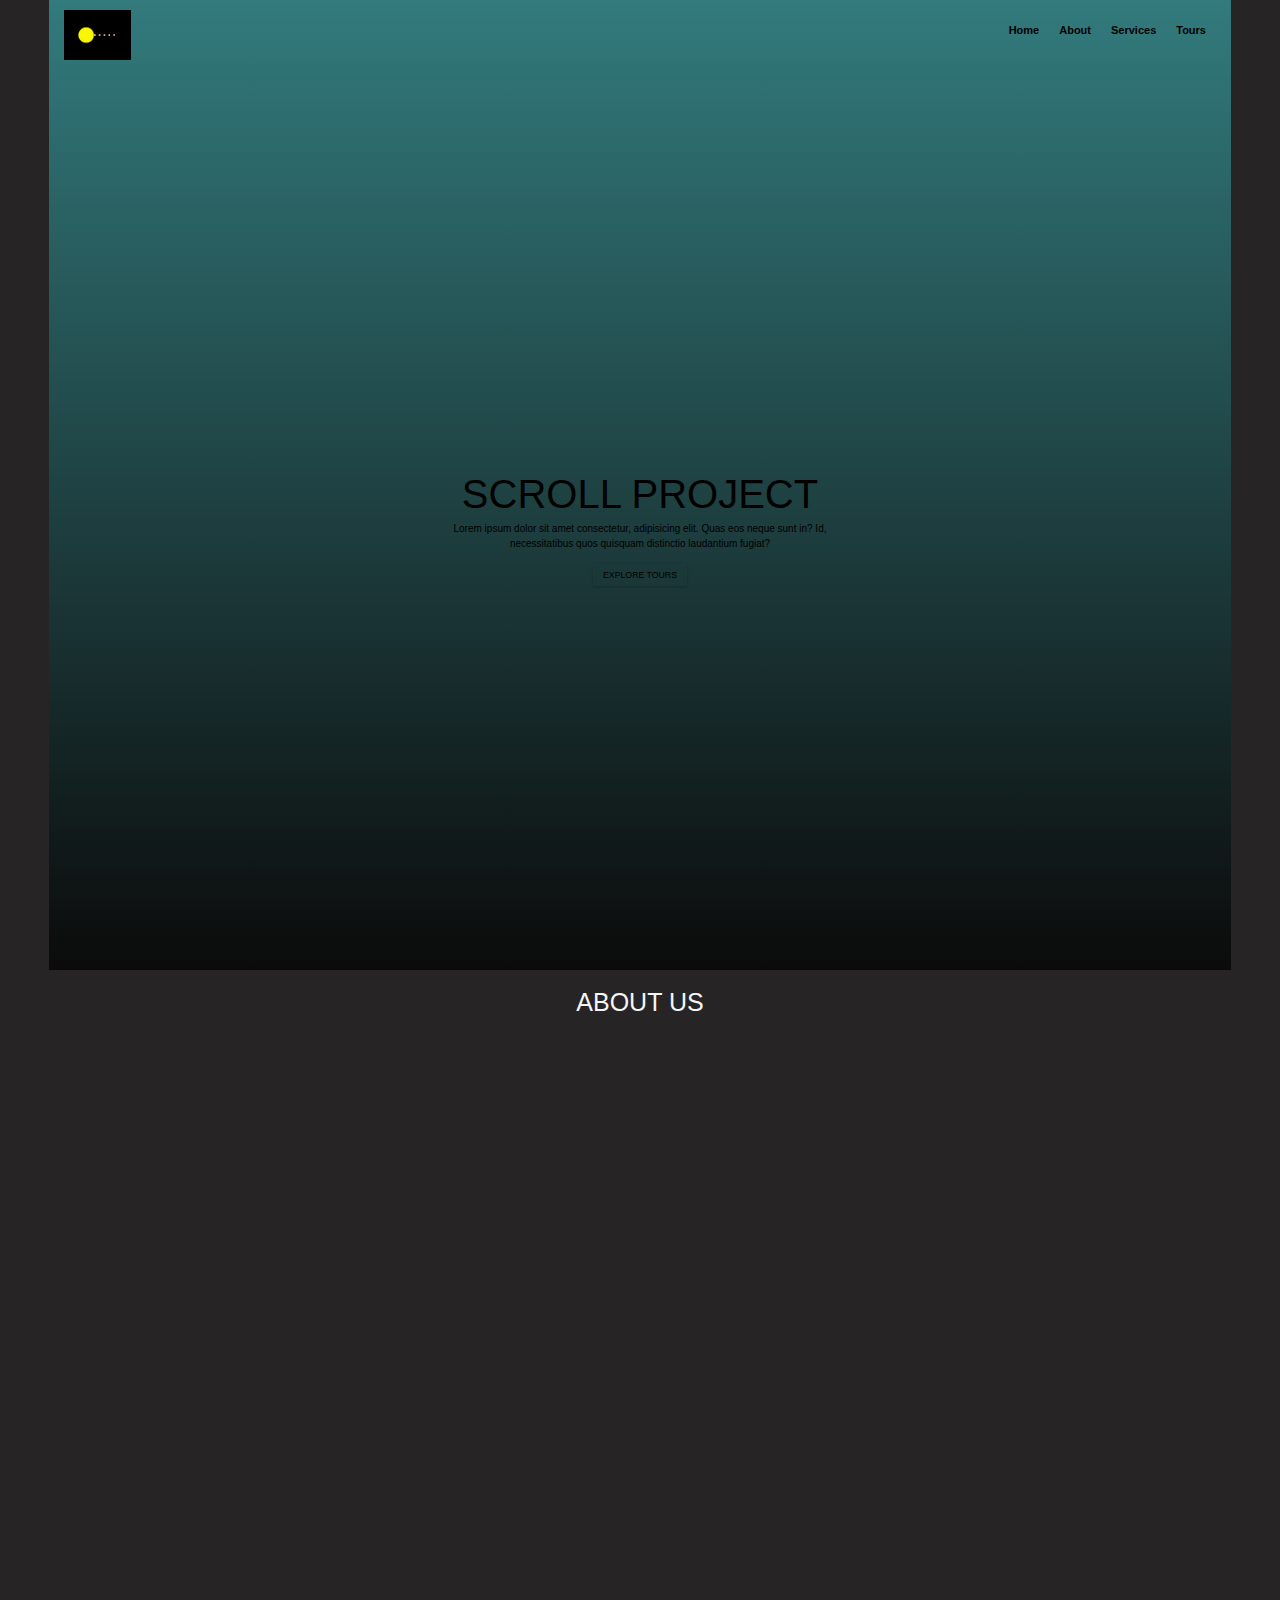
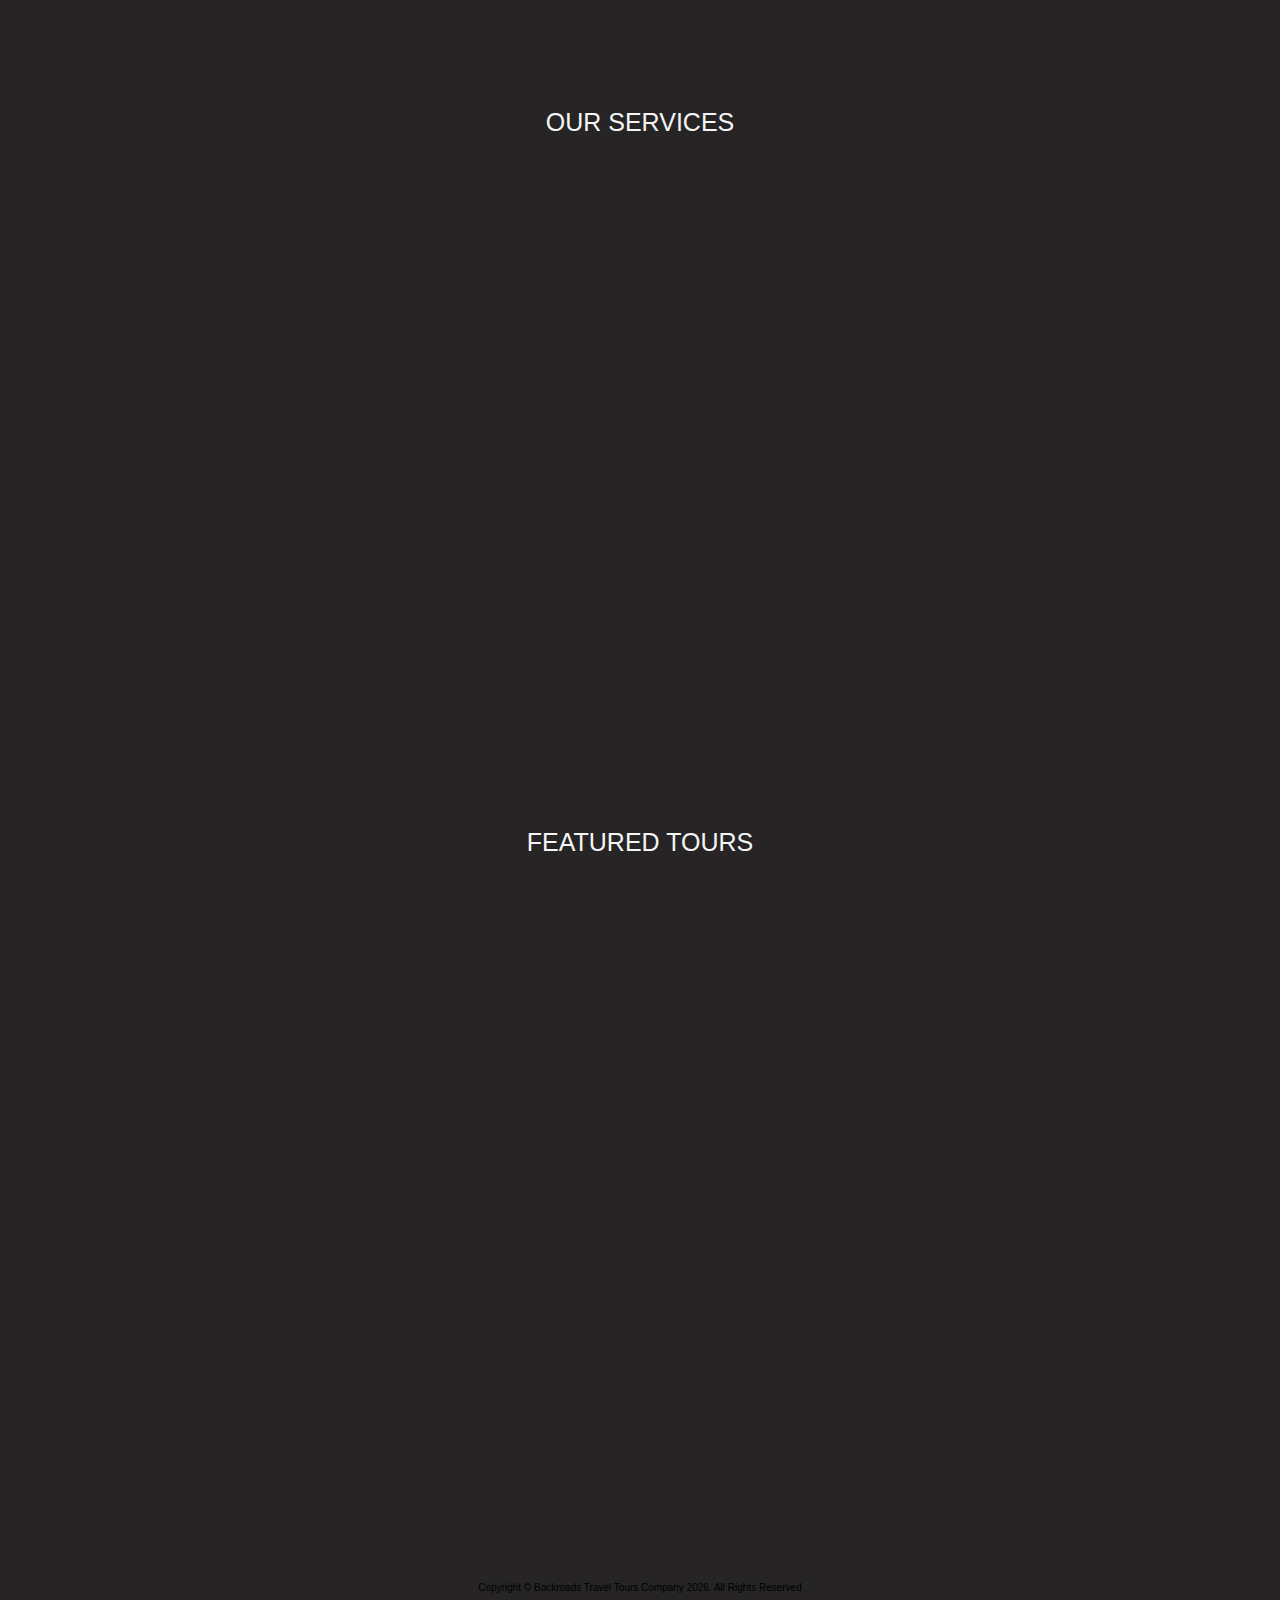
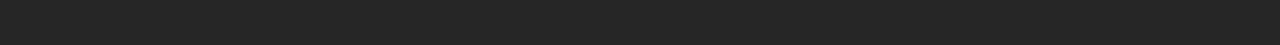
==== scroll.html @ 3a5ac3e6 "Save" ====
<!DOCTYPE html>
<html lang="en">
<head>
    <meta charset="UTF-8">
    <meta http-equiv="X-UA-Compatible" content="IE=edge">
    <meta name="viewport" content="width=device-width, initial-scale=1.0">
    <link href="https://fonts.googleapis.com/css?family=Raleway%7CRighteous" rel="stylesheet">
    <link rel='shortcut icon' type='image/x-icon' href='favicon.ico' />
    <link rel="stylesheet" href="https://use.fontawesome.com/releases/v5.7.2/css/all.css" integrity="sha384-fnmOCqbTlWIlj8LyTjo7mOUStjsKC4pOpQbqyi7RrhN7udi9RwhKkMHpvLbHG9Sr" crossorigin="anonymous">
    <link rel="stylesheet" href="https://cdn.jsdelivr.net/npm/bootstrap@3.4.1/dist/css/bootstrap.min.css" integrity="sha384-HSMxcRTRxnN+Bdg0JdbxYKrThecOKuH5zCYotlSAcp1+c8xmyTe9GYg1l9a69psu" crossorigin="anonymous">
    <link rel="stylesheet" href="assets.folder/style.css/scroll.css">
    <!-- <link rel="stylesheet" href="assets.folder/style.css/gloval.css"> -->
    <link rel="stylesheet" href="bank.html">
    <link rel="stylesheet" href="counter.html">
    <title>Love Javascript</title>
</head>
<body style="background-color: rgb(38, 36, 36);">
  <main>
    <header id="home">
        <!-- navbar -->
        <nav id="nav">
          <div class="nav-center">
            <!-- nav header -->
            <div class="nav-header">
              <img src="./assets.folder/images/loader.gif" class="logo" alt="logo" />
              <button class="nav-toggle">
                <i class="fas fa-bars"></i>
              </button>
            </div>
            <!-- links -->
            <div class="links-container">
              <ul class="links">
                <li>
                  <a href="#home" class="scroll-link">home</a>
                </li>
                <li>
                  <a href="#about" class="scroll-link">about</a>
                </li>
                <li>
                  <a href="#services" class="scroll-link">services</a>
                </li>
                <li>
                  <a href="#tours" class="scroll-link">tours</a>
                </li>
              </ul>
            </div>
          </div>
        </nav>
        <!-- banner -->
        <div class="banner">
          <div class="container">
            <h1>scroll project</h1>
            <p>
              Lorem ipsum dolor sit amet consectetur, adipisicing elit. Quas eos
              neque sunt in? Id, necessitatibus quos quisquam distinctio
              laudantium fugiat?
            </p>
            <a href="#tours" class="scroll-link btn btn-white">explore tours</a>
          </div>
        </div>
      </header>
      <!-- about -->
      <section id="about" class="section">
        <div class="title">
          <h2>about <span>us</span></h2>
        </div>
      </section>
      <!-- services -->
      <section id="services" class="section">
        <div class="title">
          <h2>our <span>services</span></h2>
        </div>
      </section>
      <!-- contact -->
      <section id="tours" class="section">
        <div class="title">
          <h2>featured <span>tours</span></h2>
        </div>
      </section>
      <!-- footer -->
      <footer class="section">
        <p>
          copyright &copy; backroads travel tours company
          <span id="date"></span>. all rights reserved
        </p>
      </footer>
      <a class="scroll-link top-link" href="#home">
        <i class="fas fa-arrow-up"></i>
      </a>

  </main>
 


    <script src="assets.folder/js/scroll.js"></script>
    <!-- <script src="assets.folder/js/script.js"></script> -->
</body>
</html>
---- assets.folder/style.css/scroll.css ----
html {
    scroll-behavior: smooth;
  }
  *,
  ::after,
  ::before {
    margin: 0;
    padding: 0;
    box-sizing: border-box;
  }
  body {
    font-family: var(--ff-secondary);
    background: var(--clr-grey-10);
    color: var(--clr-grey-1);
    line-height: 1.5;
    font-size: 0.875rem;
  }
  ul {
    list-style-type: none;
  }
  a {
    text-decoration: none;
  }
  img:not(.logo) {
    width: 100%;
  }
  img {
    display: block;
  }
  
  h1,
  h2,
  h3,
  h4 {
    letter-spacing: var(--spacing);
    text-transform: capitalize;
    line-height: 1.25;
    margin-bottom: 0.75rem;
    font-family: var(--ff-primary);
    color: whitesmoke;
  }
  h1 {
    font-size: 3rem;
  }
  h2 {
    font-size: 2rem;
  }
  h3 {
    font-size: 1.25rem;
  }
  h4 {
    font-size: 0.875rem;
  }
  p {
    margin-bottom: 1.25rem;
    color: whitesmoke;
  }
  @media screen and (min-width: 800px) {
    h1 {
      font-size: 4rem;
    }
    h2 {
      font-size: 2.5rem;
    }
    h3 {
      font-size: 1.75rem;
    }
    h4 {
      font-size: 1rem;
    }
    body {
      font-size: 1rem;
    }
    h1,
    h2,
    h3,
    h4 {
      line-height: 1;
    }
  }
  /*  global classes */
  
  .btn {
    text-transform: uppercase;
    background: transparent;
    color: var(--clr-black);
    padding: 0.375rem 0.75rem;
    letter-spacing: var(--spacing);
    display: inline-block;
    transition: var(--transition);
    font-size: 0.875rem;
    border: 2px solid var(--clr-black);
    cursor: pointer;
    box-shadow: 0 1px 3px rgba(0, 0, 0, 0.2);
    border-radius: var(--radius);
  }
  .btn:hover {
    color: var(--clr-white);
    background: var(--clr-black);
  }
  .btn-white {
    color: var(--clr-white);
    border-color: var(--clr-white);
    border-radius: 0;
    padding: 0.5rem 1rem;
  }
  .btn:hover {
    background: var(--clr-white);
    color: var(--clr-secondary);
  }
  /* section */
  .section {
    padding-bottom: 5rem;
  }
  
  .section-center {
    width: 90vw;
    margin: 0 auto;
    max-width: 1170px;
  }
  @media screen and (min-width: 992px) {
    .section-center {
      width: 95vw;
    }
  }
  main {
    min-height: 100vh;
    display: grid;
    place-items: center;
  }
  /*
  =============== 
  Scroll
  ===============
  */
  /* navbar */
  nav {
    background: var(--clr-white);
    padding: 1rem 1.5rem;
  }
  /* fixed nav */
  .fixed-nav {
    position: fixed;
    top: 0;
    left: 0;
    width: 100%;
    background: var(--clr-white);
    box-shadow: var(--light-shadow);
  }
  .fixed-nav .links a {
    color: var(--clr-grey-1);
  }
  .fixed-nav .links a:hover {
    color: var(--clr-secondary);
  }
  /* .fixed-nav .links-container {
    height: auto !important;
  } */
  .nav-header {
    display: flex;
    align-items: center;
    justify-content: space-between;
  }
  .nav-toggle {
    font-size: 1.5rem;
    color: var(--clr-grey-1);
    background: transparent;
    border-color: transparent;
    transition: var(--transition);
    cursor: pointer;
  }
  .nav-toggle:hover {
    color: var(--clr-secondary);
  }
  .logo {
    height: 50px;
  }
  .links-container {
    height: 0;
    overflow: hidden;
    
    transition: var(--transition);
  }
  .show-links {
    height: 200px;
  }
  .links a {
    background: var(--clr-white);
    color: whitesmoke;
    font-size: 1.1rem;
    text-transform: capitalize;
    letter-spacing: var(--spacing);
    display: block;
    transition: var(--transition);
    font-weight: bold;
    padding: 0.75rem 0;
  }
  .links a:hover {
    color: var(--clr-grey-1);
  }
  @media screen and (min-width: 800px) {
    nav {
      background: transparent;
    }
    .nav-center {
      width: 90vw;
      max-width: 1170px;
      margin: 0 auto;
      display: flex;
      align-items: center;
      justify-content: space-between;
    }
    .nav-header {
      padding: 0;
    }
    .nav-toggle {
      display: none;
    }
    .links-container {
      height: auto !important;
      
    }
    .links {
      display: flex;
    }
    .links a {
      background: transparent;
      color: var(--clr-white);
      font-size: 1.1rem;
      text-transform: capitalize;
      letter-spacing: var(--spacing);
      display: block;
      transition: var(--transition);
      margin: 0 1rem;
      font-weight: bold;
      padding: 0;
    }
    .links a:hover {
      color: var(--clr-white);
    }
  }
  /* hero */
  header {
    min-height: 100vh;
    background: linear-gradient(rgba(63, 208, 212, 0.5), rgba(0, 0, 0, 0.7)),
      url(./hero-bcg.jpeg) center/cover no-repeat;
  }
  .banner {
    min-height: 100vh;
    display: grid;
    place-items: center;
    text-align: center;
  }
  .container h1 {
    color: var(--clr-white);
    text-transform: uppercase;
  }
  .container p {
    color: var(--clr-white);
    max-width: 25rem;
    margin: 0 auto;
    margin-bottom: 1.25rem;
  }
  @media screen and (min-width: 768px) {
    .container p {
      max-width: 40rem;
    }
  }
  /* sections and title */
  .title h2 {
    text-align: center;
    text-transform: uppercase;
  }
  .title span {
    color: var(--clr-secondary);
  }
  #about,
  #services,
  #tours {
    height: 80vh;
  }
  #services {
    background: var(--clr-white);
  }
  footer {
    background: var(--clr-grey-1);
    padding: 5rem 1rem;
  }
  footer p {
    color: var(--clr-white);
    text-align: center;
    text-transform: capitalize;
    letter-spacing: var(--spacing);
    margin-bottom: 0;
  }
  
  .top-link {
    font-size: 1.25rem;
    position: fixed;
    bottom: 3rem;
    right: 3rem;
    background: var(--clr-secondary);
    width: 2rem;
    height: 2rem;
    display: grid;
    place-items: center;
    border-radius: var(--radius);
    color: var(--clr-white);
    animation: bounce 2s ease-in-out infinite;
    visibility: hidden;
    z-index: -100;
  }
  .show-link {
    visibility: visible;
    z-index: 100;
  }
  
  @keyframes bounce {
    0% {
      transform: scale(1);
    }
    50% {
      transform: scale(1.5);
    }
    100% {
      transform: scale(1);
    }
  }
---- assets.folder/style.css/gloval.css ----
body {
    background-color: rgb(38, 36, 36);
    font-family: "Raleway", sans-serif;
    text-align: center;
}
/* ----------------------------------- nav */
.sidebar-toggle {
  position: fixed;
  top: 2rem;
  right: 3rem;
  font-size: 2rem;
  background: transparent;
  border-color: transparent;
  color: #a3a0a0;
  transition: var(--transition);
  cursor: pointer;
  animation: bounce 2s ease-in-out infinite;
}
.sidebar-toggle:hover {
  color: #a3a0a0;
}
@keyframes bounce {
  0% {
    transform: scale(1);
  }
  50% {
    transform: scale(1.5);
  }
  100% {
    transform: scale(1);
  }
}
ul {
  list-style-type: none;
}
a {
  text-decoration: none;
}
p {
  color: #a3a0a0;
}
h1, h2, h3, h4 {
  color: #a3a0a0;
}

.sidebar-header {
  display: flex;
  justify-content: space-between;
  align-items: center;
  padding: 1rem 1.5rem;
}
.close-btn {
  font-size: 1.75rem;
  background: transparent;
  border-color: transparent;
  color: #a3a0a0;
  transition: var(--transition);
  cursor: pointer;
  color: var(--clr-red-dark);
}
.close-btn:hover {
  color: #a3a0a0;
  transform: rotate(360deg);
}
.logo {
  justify-self: center;
  height: 40px;
}

.links a {
  display: block;
  font-size: 2rem;
  text-transform: capitalize;
  padding: 1rem 1.5rem;
  color: black;
  transition: var(--transition);
}
.links a:hover {
  background: var(--clr-primary-8);
  color: var(--clr-primary-5);
  padding-left: 1.75rem;
}
.social-icons {
  justify-self: center;
  display: flex;
  padding-bottom: 2rem;
}
.social-icons a {
  font-size: 2rem;
  margin: 0 0.5rem;
  color: black;
  transition: var(--transition);
}
.social-icons a:hover {
  color: var(--clr-primary-1);
}

.sidebar {
  position: fixed;
  top: 0;
  left: 0;
  width: 100%;
  height: 100%;
  background: #a3a0a0;
  display: grid;
  grid-template-rows: auto 1fr auto;
  row-gap: 1rem;
  box-shadow: var(--clr-red-dark);
  transition: var(--transition);
  transform: translate(-100%);
}
.show-sidebar {
  transform: translate(0);
}
@media screen and (min-width: 676px) {
  .sidebar {
    width: 400px;
  }
}
h1 {
    color: #a3a0a0;
}

button {
    position: relative;
    padding: 10px 20px;
    border-radius: 7px;
    border: 1px solid rgb(9, 32, 7);
    font-size: 14px;
    text-transform: uppercase;
    font-weight: 600;
    letter-spacing: 2px;
    background: transparent;
    color: #fff;
    overflow: hidden;
    box-shadow: 0 0 0 0 transparent;
    -webkit-transition: all 0.2s ease-in;
    -moz-transition: all 0.2s ease-in;
    transition: all 0.2s ease-in;
  }
  
  button:hover {
    background: rgb(9, 32, 7);
    box-shadow: 0 0 30px 5px rgb(9, 32, 7);
    -webkit-transition: all 0.2s ease-out;
    -moz-transition: all 0.2s ease-out;
    transition: all 0.2s ease-out;
  }
  
  button:hover::before {
    -webkit-animation: sh02 0.5s 0s linear;
    -moz-animation: sh02 0.5s 0s linear;
    animation: sh02 0.5s 0s linear;
  }
  
  button::before {
    content: '';
    display: block;
    width: 0px;
    height: 86%;
    position: absolute;
    top: 7%;
    left: 0%;
    opacity: 0;
    background: #fff;
    box-shadow: 0 0 50px 30px #fff;
    -webkit-transform: skewX(-20deg);
    -moz-transform: skewX(-20deg);
    -ms-transform: skewX(-20deg);
    -o-transform: skewX(-20deg);
    transform: skewX(-20deg);
  }
  
  @keyframes sh02 {
    from {
      opacity: 0;
      left: 0%;
    }
  
    50% {
      opacity: 1;
    }
  
    to {
      opacity: 0;
      left: 100%;
    }
  }
  
  button:active {
    box-shadow: 0 0 0 0 transparent;
    -webkit-transition: box-shadow 0.2s ease-in;
    -moz-transition: box-shadow 0.2s ease-in;
    transition: box-shadow 0.2s ease-in;
  }
#main {
    color: #a3a0a0;
}
#value {
    font-size: 7rem;
}

/* ---------------------------------book */
.book {
  position: relative;
  border-radius: 10px;
  width: 220px;
  height: 300px;
  background-color: whitesmoke;
  -webkit-box-shadow: 1px 1px 12px #000;
  box-shadow: 1px 1px 12px #000;
  -webkit-transform: preserve-3d;
  -ms-transform: preserve-3d;
  transform: preserve-3d;
  -webkit-perspective: 2000px;
  perspective: 2000px;
  display: -webkit-box;
  display: -ms-flexbox;
  display: flex;
  -webkit-box-align: center;
  -ms-flex-align: center;
  align-items: center;
  -webkit-box-pack: center;
  -ms-flex-pack: center;
  justify-content: center;
  color: #000;
}

.cover {
  top: 0;
  position: absolute;
  background-color: lightgray;
  width: 100%;
  height: 100%;
  border-radius: 10px;
  cursor: pointer;
  -webkit-transition: all 0.5s;
  transition: all 0.5s;
  -webkit-transform-origin: 0;
  -ms-transform-origin: 0;
  transform-origin: 0;
  -webkit-box-shadow: 1px 1px 12px #000;
  box-shadow: 1px 1px 12px #000;
  display: -webkit-box;
  display: -ms-flexbox;
  display: flex;
  -webkit-box-align: center;
  -ms-flex-align: center;
  align-items: center;
  -webkit-box-pack: center;
  -ms-flex-pack: center;
  justify-content: center;
}

.book:hover .cover {
  -webkit-transition: all 0.5s;
  transition: all 0.5s;
  -webkit-transform: rotatey(-80deg);
  -ms-transform: rotatey(-80deg);
  transform: rotatey(-80deg);
}

p {
  font-size: 20px;
  font-weight: bolder;
}
.open-modal {
  visibility: hidden;
  z-index: 10;
}
/* ------------------------------question style */
.section {
  padding: 5rem 0;
}

.section-center {
  width: 90vw;
  margin: 0 auto;
  max-width: 1170px;
}
@media screen and (min-width: 992px) {
  .section-center {
    width: 95vw;
  }
}
main {
  min-height: 100vh;
  display: grid;
  place-items: center;
}
/*
=============== 
Questions
===============
*/
.title {
  margin-top: 15vh;
  margin-bottom: 4rem;
}
.title h2 {
  color: black;
  text-align: center;
}
.section-center {
  max-width: var(--fixed-width);
}
.question {
  background: #a3a0a0;
  border-radius: #a3a0a0;
  box-shadow: var(--light-shadow);
  padding: 1.5rem 1.5rem 0 1.5rem;
  margin-bottom: 2rem;
}
.question-title {
  display: flex;
  justify-content: space-between;
  align-items: center;
  text-transform: capitalize;
  padding-bottom: 1rem;
}

.question-title p {
  margin-bottom: 0;
  letter-spacing: var(--spacing);
  color: black;
}
.question-btn {
  font-size: 1.5rem;
  background: transparent;
  border-color: transparent;
  cursor: pointer;
  color: black;
  transition: var(--transition);
}
.question-btn:hover {
  transform: rotate(90deg);
}
.question-text {
  padding: 1rem 0 1.5rem 0;
  border-top: 1px solid rgba(0, 0, 0, 0.2);
}
.question-text p {
  margin-bottom: 0;
  color: black;
}
/* hide text */
.question-text {
  display: none;
}
.show-text .question-text {
  display: block;
}
.minus-icon {
  display: none;
}
.show-text .minus-icon {
  display: inline;
}
.show-text .plus-icon {
  display: none;
}
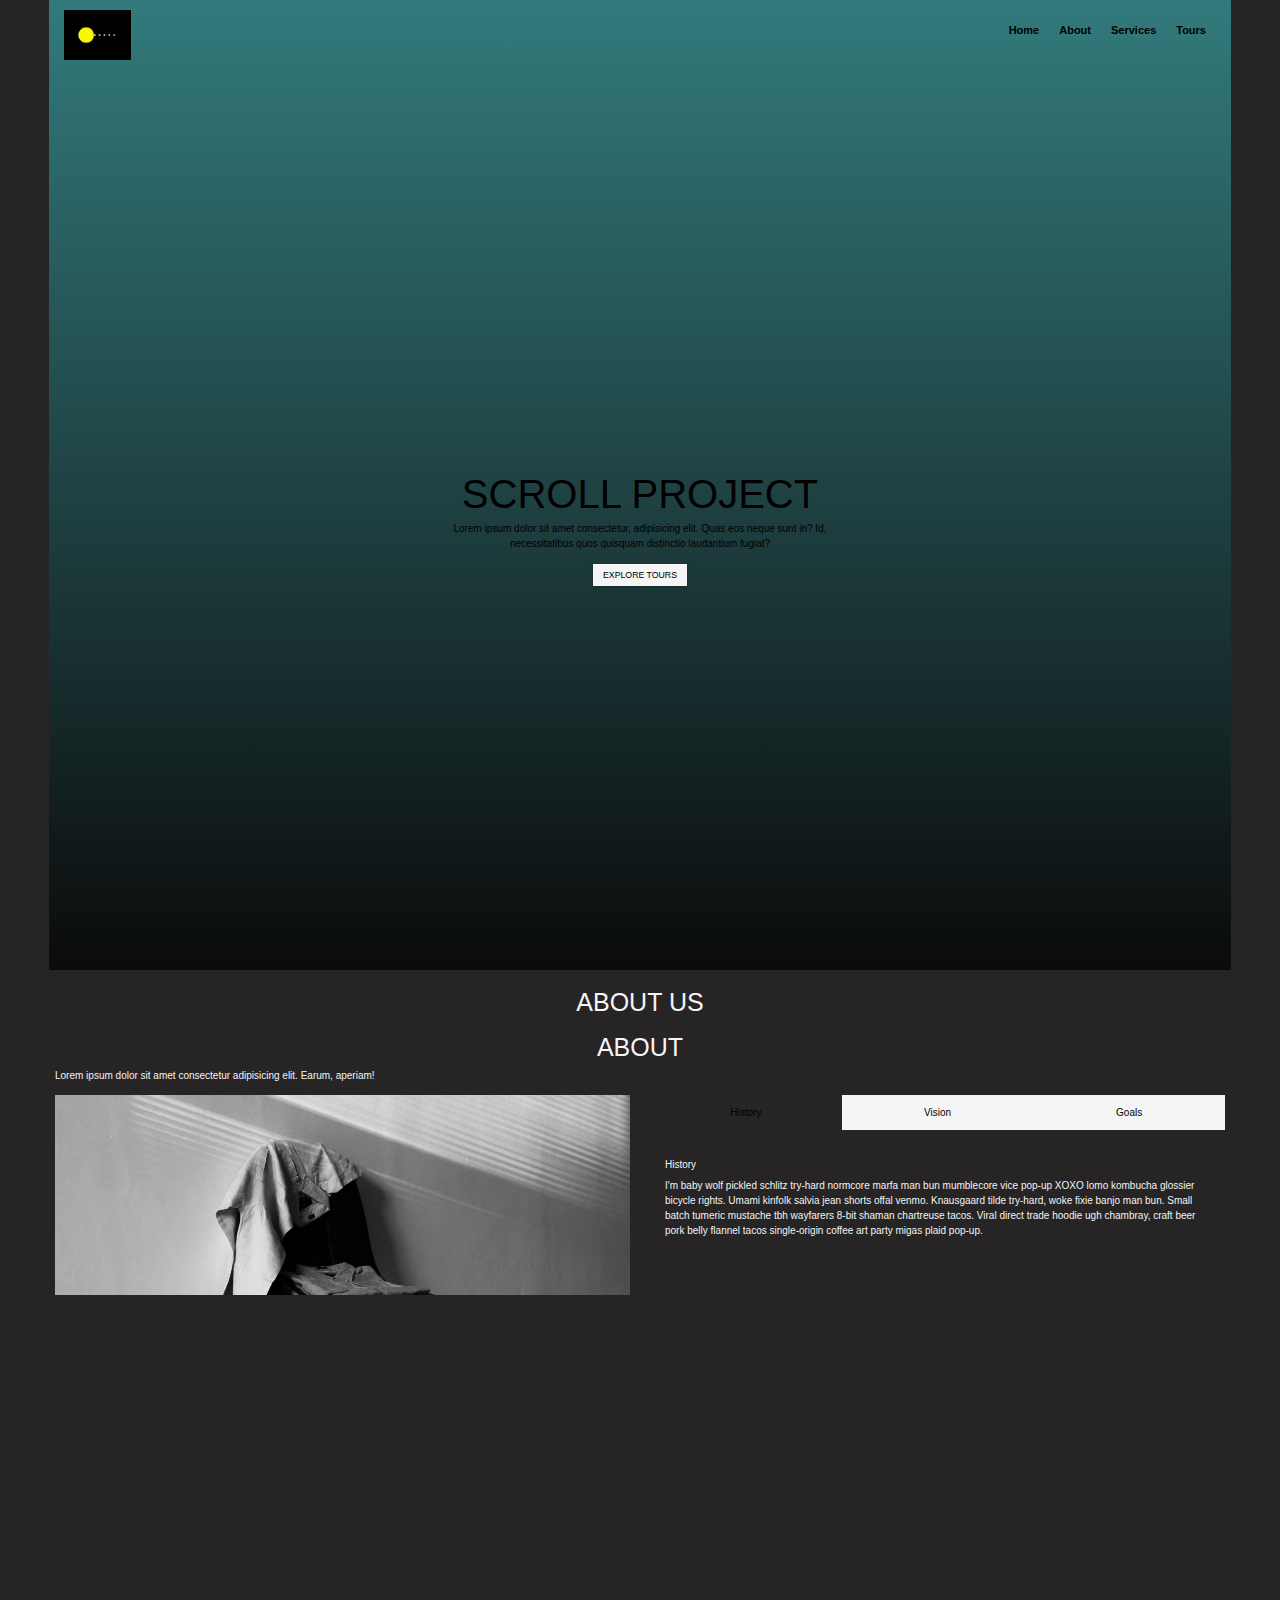
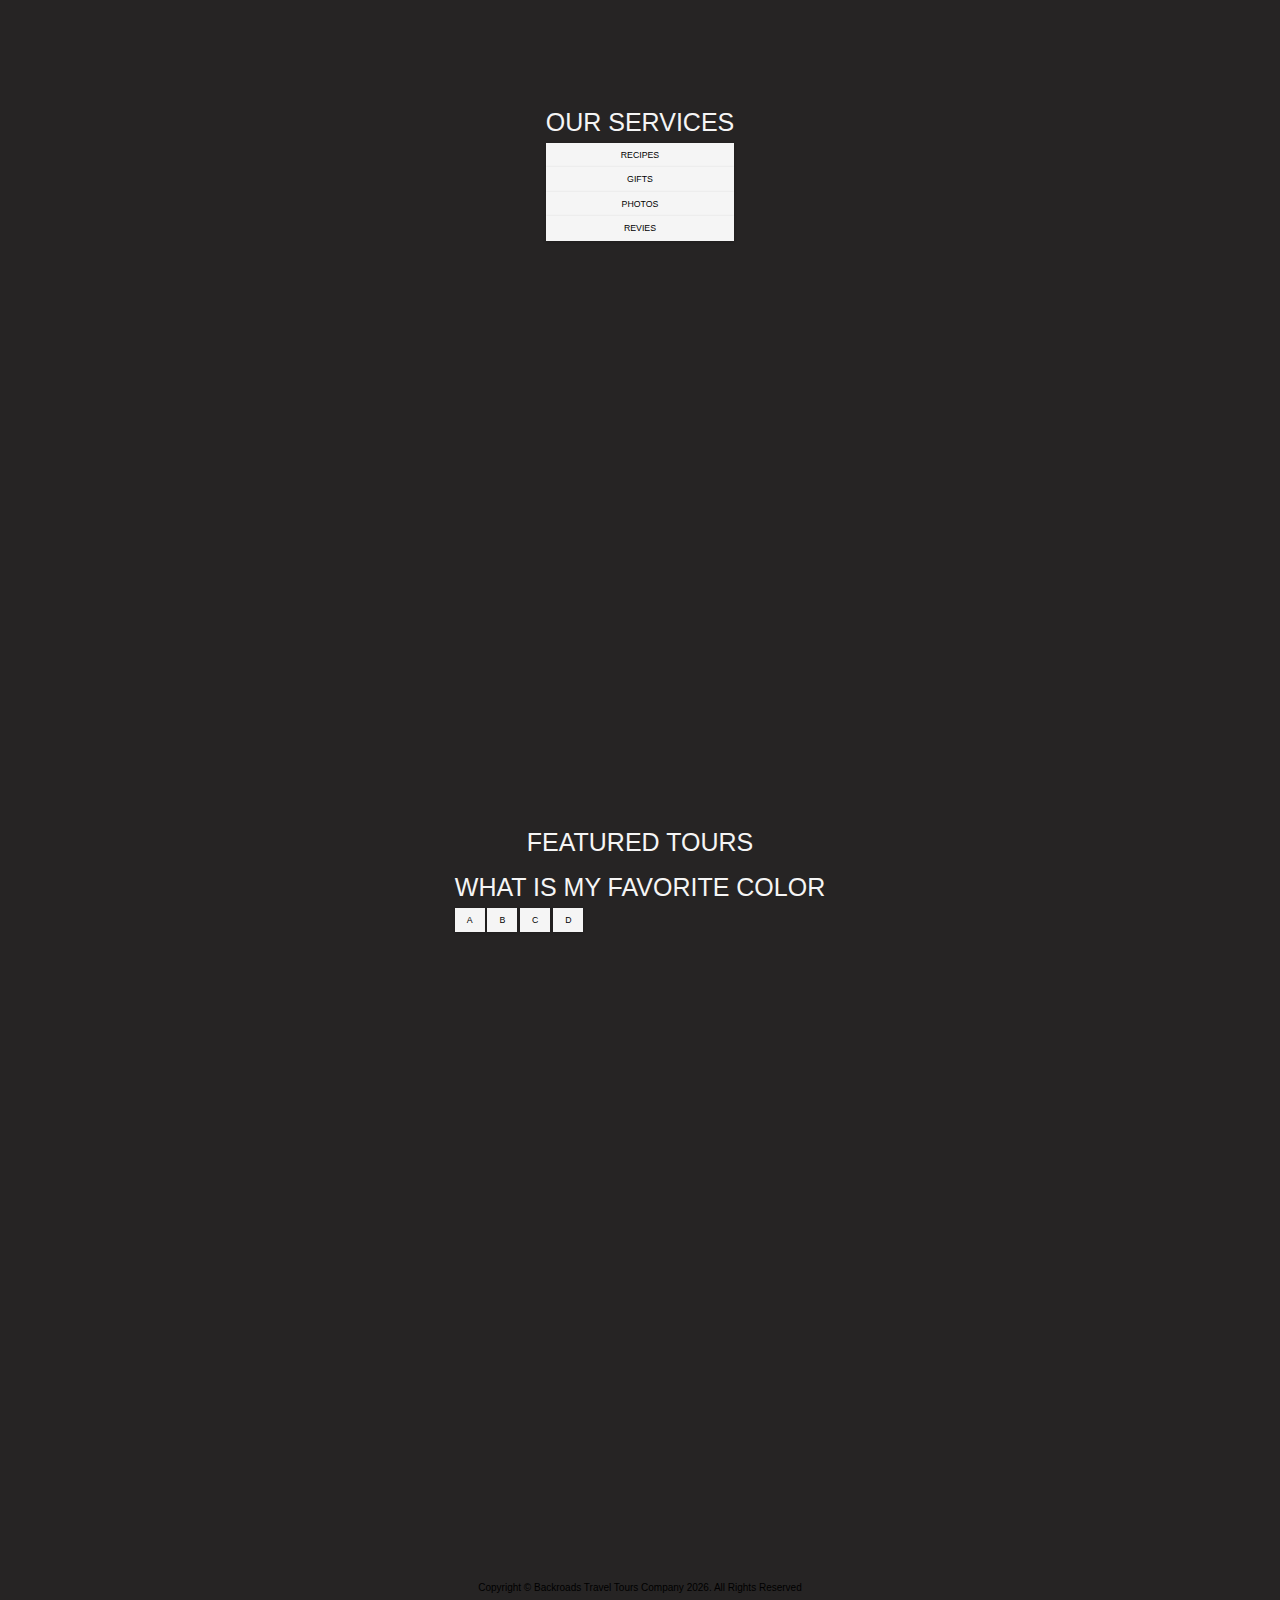
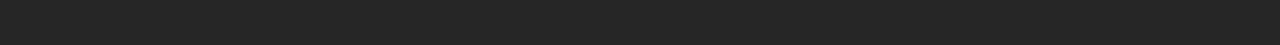
==== commit c1303507: "save" ====
--- a/scroll.html
+++ b/scroll.html
@@ -64,17 +64,140 @@
         <div class="title">
           <h2>about <span>us</span></h2>
         </div>
+        <section class="section">
+          <div class="title">
+            <h2>about</h2>
+            <p>
+              Lorem ipsum dolor sit amet consectetur adipisicing elit. Earum,
+              aperiam!
+            </p>
+          </div>
+    
+          <div class="about-center section-center">
+            <article class="about-img">
+              <img src="./assets.folder/images/monochrome.jpg" alt="" />
+            </article>
+            <article class="about">
+              <!-- btn container -->
+              <div class="btn-container">
+                <button class="tab-btn active" data-id="history">history</button>
+                <button class="tab-btn" data-id="vision">vision</button>
+                <button class="tab-btn" data-id="goals">goals</button>
+              </div>
+              <div class="about-content">
+                <!-- single item -->
+                <div class="content active" id="history">
+                  <h4>history</h4>
+                  <p>
+                    I'm baby wolf pickled schlitz try-hard normcore marfa man bun
+                    mumblecore vice pop-up XOXO lomo kombucha glossier bicycle
+                    rights. Umami kinfolk salvia jean shorts offal venmo. Knausgaard
+                    tilde try-hard, woke fixie banjo man bun. Small batch tumeric
+                    mustache tbh wayfarers 8-bit shaman chartreuse tacos. Viral
+                    direct trade hoodie ugh chambray, craft beer pork belly flannel
+                    tacos single-origin coffee art party migas plaid pop-up.
+                  </p>
+                </div>
+                <!-- end of single item -->
+                <!-- single item -->
+                <div class="content" id="vision">
+                  <h4>vision</h4>
+                  <p>
+                    Man bun PBR&B keytar copper mug prism, hell of helvetica. Synth
+                    crucifix offal deep v hella biodiesel. Church-key listicle
+                    polaroid put a bird on it chillwave palo santo enamel pin,
+                    tattooed meggings franzen la croix cray. Retro yr aesthetic four
+                    loko tbh helvetica air plant, neutra palo santo tofu mumblecore.
+                    Hoodie bushwick pour-over jean shorts chartreuse shabby chic.
+                    Roof party hammock master cleanse pop-up truffaut, bicycle
+                    rights skateboard affogato readymade sustainable deep v
+                    live-edge schlitz narwhal.
+                  </p>
+                  <ul>
+                    <li>list item</li>
+                    <li>list item</li>
+                    <li>list item</li>
+                  </ul>
+                </div>
+                <!-- end of single item -->
+                <!-- single item -->
+                <div class="content" id="goals">
+                  <h4>goals</h4>
+                  <p>
+                    Chambray authentic truffaut, kickstarter brunch taxidermy vape
+                    heirloom four dollar toast raclette shoreditch church-key.
+                    Poutine etsy tote bag, cred fingerstache leggings cornhole
+                    everyday carry blog gastropub. Brunch biodiesel sartorial mlkshk
+                    swag, mixtape hashtag marfa readymade direct trade man braid
+                    cold-pressed roof party. Small batch adaptogen coloring book
+                    heirloom. Letterpress food truck hammock literally hell of wolf
+                    beard adaptogen everyday carry. Dreamcatcher pitchfork yuccie,
+                    banh mi salvia venmo photo booth quinoa chicharrones.
+                  </p>
+                </div>
+                <!-- end of single item -->
+              </div>
+            </article>
+          </div>
+        </section>
       </section>
       <!-- services -->
       <section id="services" class="section">
         <div class="title">
-          <h2>our <span>services</span></h2>
+          <h2>Our <span>Services</span></h2>
+          <div class="about">
+          <button class="btn btnTarget" data-id="recipes">Recipes</button>
+          <p class="contentP hide"> Parra 1 Chambray authentic truffaut, kickstarter brunch taxidermy vape
+            heirloom four dollar toast raclette shoreditch church-key.
+            Poutine etsy tote bag, cred fingerstache leggings cornhole
+            everyday carry blog gastropub. Brunch biodiesel sartorial mlkshk
+            swag, mixtape hashtag marfa readymade direct trade man braid
+            cold-pressed roof party. Small batch adaptogen coloring book
+            heirloom. Letterpress food truck hammock literally hell of wolf
+            beard adaptogen everyday carry. Dreamcatcher pitchfork yuccie,
+            banh mi salvia venmo photo booth quinoa chicharrones.</p>
+          <button class="btn btnTarget" data-id="gifts">Gifts</button>
+          <p class="contentP hide"> Parra 2 Chambray authentic truffaut, kickstarter brunch taxidermy vape
+            heirloom four dollar toast raclette shoreditch church-key.
+            Poutine etsy tote bag, cred fingerstache leggings cornhole
+            everyday carry blog gastropub. Brunch biodiesel sartorial mlkshk
+            swag, mixtape hashtag marfa readymade direct trade man braid
+            cold-pressed roof party. Small batch adaptogen coloring book
+            heirloom. Letterpress food truck hammock literally hell of wolf
+            beard adaptogen everyday carry. Dreamcatcher pitchfork yuccie,
+            banh mi salvia venmo photo booth quinoa chicharrones.</p>
+          <button class="btn btnTarget" data-id="photos">Photos</button>
+          <p class="contentP hide"> Parra 3 Chambray authentic truffaut, kickstarter brunch taxidermy vape
+            heirloom four dollar toast raclette shoreditch church-key.
+            Poutine etsy tote bag, cred fingerstache leggings cornhole
+            everyday carry blog gastropub. Brunch biodiesel sartorial mlkshk
+            swag, mixtape hashtag marfa readymade direct trade man braid
+            cold-pressed roof party. Small batch adaptogen coloring book
+            heirloom. Letterpress food truck hammock literally hell of wolf
+            beard adaptogen everyday carry. Dreamcatcher pitchfork yuccie,
+            banh mi salvia venmo photo booth quinoa chicharrones.</p>
+          <button class="btn btnTarget" data-id="reviews">Revies</button>
+          <p class="contentP hide"> Parra 4 Chambray authentic truffaut, kickstarter brunch taxidermy vape
+            heirloom four dollar toast raclette shoreditch church-key.
+            Poutine etsy tote bag, cred fingerstache leggings cornhole
+            everyday carry blog gastropub. Brunch biodiesel sartorial mlkshk
+            swag, mixtape hashtag marfa readymade direct trade man braid
+            cold-pressed roof party. Small batch adaptogen coloring book
+            heirloom. Letterpress food truck hammock literally hell of wolf
+            beard adaptogen everyday carry. Dreamcatcher pitchfork yuccie,
+            banh mi salvia venmo photo booth quinoa chicharrones.</p>
+        </div>
         </div>
       </section>
       <!-- contact -->
       <section id="tours" class="section">
         <div class="title">
           <h2>featured <span>tours</span></h2>
+          <h2 class="question">What is my favorite color</h2>
+          <button class="btn answerBtn" data-id="a">A</button>
+          <button class="btn answerBtn" data-id="b">B</button>
+          <button class="btn answerBtn" data-id="c">C</button>
+          <button class="btn answerBtn" data-id="d">D</button>
         </div>
       </section>
       <!-- footer -->
--- a/assets.folder/style.css/scroll.css
+++ b/assets.folder/style.css/scroll.css
@@ -82,9 +82,8 @@
   
   .btn {
     text-transform: uppercase;
-    background: transparent;
+    background: whitesmoke;
     color: var(--clr-black);
-    padding: 0.375rem 0.75rem;
     letter-spacing: var(--spacing);
     display: inline-block;
     transition: var(--transition);
@@ -299,7 +298,7 @@
     position: fixed;
     bottom: 3rem;
     right: 3rem;
-    background: var(--clr-secondary);
+    background: whitesmoke;
     width: 2rem;
     height: 2rem;
     display: grid;
@@ -325,4 +324,72 @@
     100% {
       transform: scale(1);
     }
+  }
+  /* -------------------about  */
+  .about-img {
+    margin-bottom: 2rem;
+  }
+  .about-img img {
+    border-radius: var(--radius);
+    object-fit: cover;
+    height: 20rem;
+  }
+  @media screen and (min-width: 992px) {
+    .about-img {
+      margin-bottom: 0;
+    }
+  
+    .about-center {
+      display: grid;
+      grid-template-columns: 1fr 1fr;
+      column-gap: 2rem;
+    }
+  }
+  .about {
+    background: var(--clr-white);
+    border-radius: var(--radius);
+    display: grid;
+    grid-template-rows: auto 1fr;
+  }
+  .btn-container {
+    border-top-left-radius: var(--radius);
+    border-top-right-radius: var(--radius);
+    display: grid;
+    grid-template-columns: 1fr 1fr 1fr;
+  }
+  .tab-btn:nth-child(1) {
+    border-top-left-radius: var(--radius);
+  }
+  .tab-btn:nth-child(3) {
+    border-top-right-radius: var(--radius);
+  }
+  .tab-btn {
+    padding: 1rem 0;
+    border: none;
+    text-transform: capitalize;
+    font-size: 1rem;
+    display: block;
+    background: whitesmoke;
+    cursor: pointer;
+    transition: var(--transition);
+    letter-spacing: var(--spacing);
+  }
+  .tab-btn:hover:not(.active) {
+    background: rgb(12, 12, 12);
+    color: var(--clr-primary-5);
+  }
+  .about-content {
+    border-bottom-left-radius: var(--radius);
+    border-bottom-right-radius: var(--radius);
+    padding: 2rem 1.5rem;
+  }
+  /* hide content */
+  .content {
+    display: none;
+  }
+  .tab-btn.active {
+    background: var(--clr-white);
+  }
+  .content.active {
+    display: block;
   }